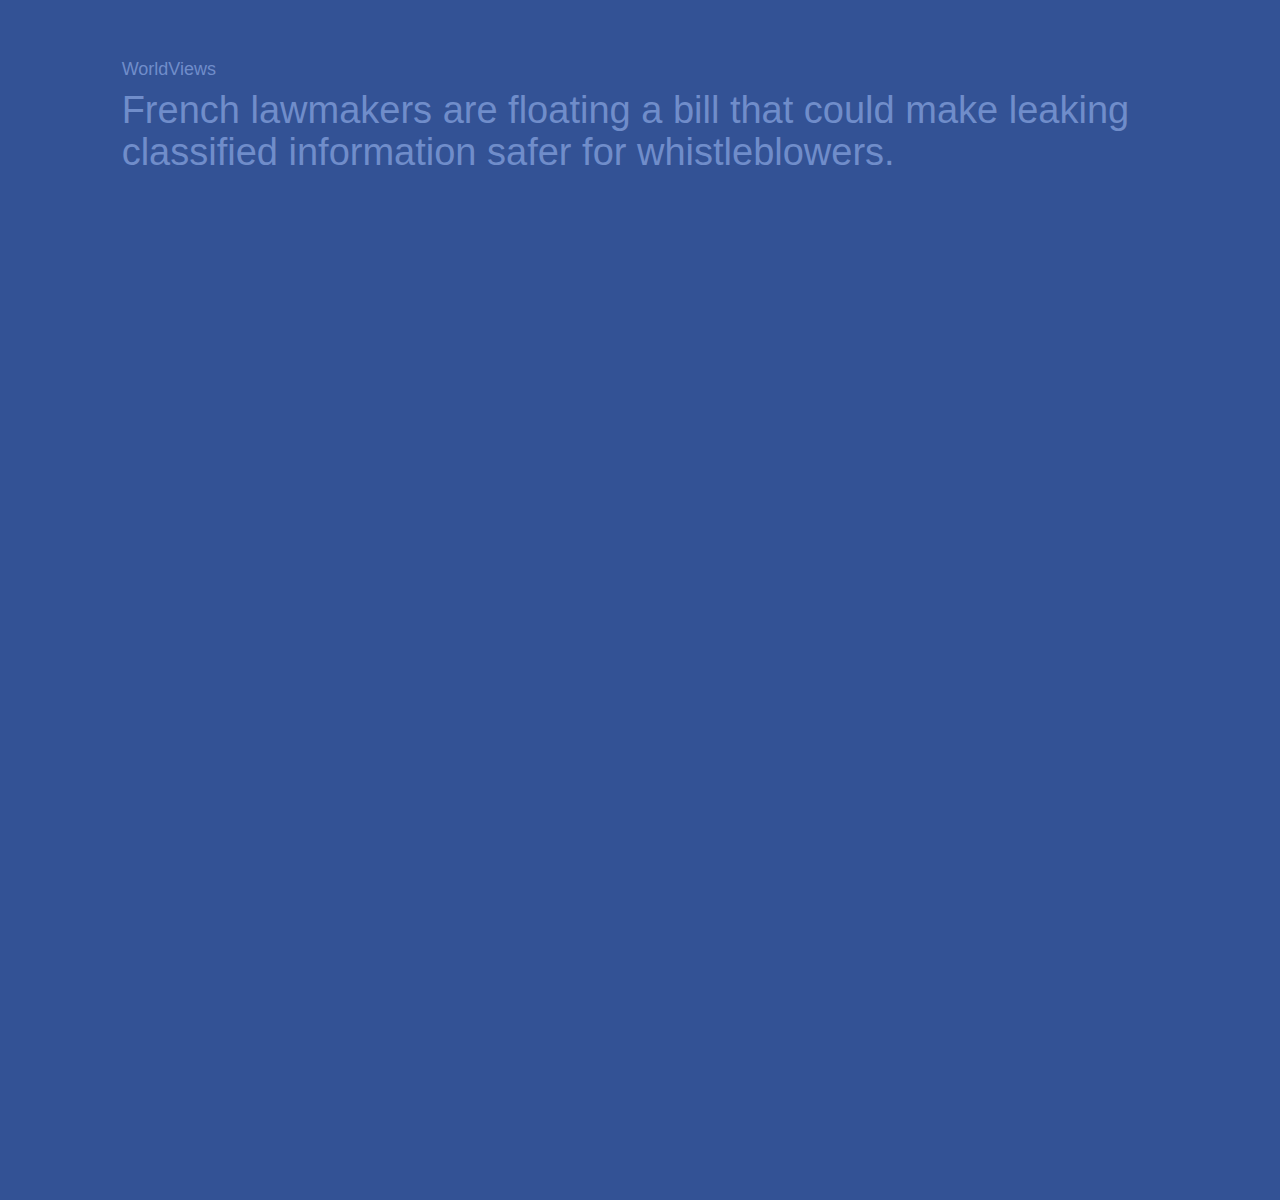
==== index.html @ 957e6be0 "check it" ====
<!DOCTYPE html>
<html>
<head>

	<meta charset="utf-8">
    <meta name="viewport" content="width=device-width, initial-scale=1">

	<title>Modern Ticker</title>

	<link rel="stylesheet" href="css/ticker.css">
	<link rel="stylesheet" href="css/bootstrap.min.css">
	<link rel="stylesheet" href="css/owl.carousel.css">
	<link rel="stylesheet" type="text/css" href="css/animate.css">
	<link href='http://fonts.googleapis.com/css?family=Khula:400,700,800,600,300' rel='stylesheet' type='text/css'>
	<link rel="stylesheet" href="http://maxcdn.bootstrapcdn.com/font-awesome/4.3.0/css/font-awesome.min.css">

</head>
<body>

		<div id="socialWeighIn">
			<h3>Social weigh in info to come</h3>
		</div>
		<div class="swipeIt">
			<div id="articleTeaser" class="backfield owl-carousel owl-theme dragtarget">
				<div class="item blue">
					<div class="teaserInfo col-xs-10 col-xs-push-1">
						<h4>WorldViews</h4>
						French lawmakers are floating a bill that could make leaking classified information safer for whistleblowers.
					</div>
				</div>
				<div class="item maroon">
					<div class="teaserInfo col-xs-10 col-xs-push-1">
						"Box had come out like a rocket ship, a darling of Silicon Valley. Then it hit some bumps... and learned the real world won't hesitate to knock you down."
						<h4>Wall Street Journal</h4>
					</div>
				</div>
				<div class="item turqoise">
					<div class="teaserInfo col-xs-10 col-xs-push-1">
						<h5>A WAY WITH WORDS</h5>
						<span>Learning German will earn you an extra $128,000 over your career. Thats three times more than Spanish.</span>
					</div>
				</div>
				<div class="item orange">
					<div class="teaserInfo col-xs-10 col-xs-push-1">
						<h5>BALTIMORE</h5>
						<span>A prisoner who rode with Freddy Gray to jail says he thinks Gray was trying to hurt himself before his death</span>
					</div>
				</div>
				<div class="item blue">
					<div class="teaserInfo col-xs-10 col-xs-push-1">
						<h5>WHY TESLA'S HOME BATTERY WILL BE HUGE</h5>
						<span>Tesla Motors' new home batteries will save solar energy for later use, which could let homes completely power themselves</span>
					</div>
				</div>
				<div class="item turqoise">
					<div class="teaserInfo col-xs-10 col-xs-push-1">
						<h5>BALTIMORE</h5>
						<span>15 Baltimore neighborhoods have lower life expectancies than North Korea</span>
					</div>
				</div>
				<div class="item darkBlue">
					<div class="teaserInfo col-xs-10 col-xs-push-1">
						"Moments before his death, convicted drug smuggler Rodrigo Gularte was quiet and cool."
						<h5>Before facing firing squad, mentally ill inmate asks: ‘Am I being executed?’</h5>
					</div>
				</div>
			</div>
		</div>

		<div id="article" class="col-sx-12 owl-carousel owl-theme">
				<div class="item">
					<div class="titleAnd">
						<h4>WorldViews</h4>
						<h3>Lorem ipsum dolor sit amet, consectetur adipiscing elit</h3>
						<img src="img/valls.jpg" style="width:100vw;" />
					</div>
					<div class="articleAnd">
						<h5><small>BY</small> Rick Noack <small>April 17</small></h5>
						<div class="littleGuys">
							<div class="social"></div>
						</div>
						<p>If American whistleblower Edward Snowden were French, he would have had a good chance of remaining a free man — despite having leaked thousands of classified intelligence documents.</p>
						<p>Whereas both Democratic and Republican U.S. lawmakers have repeatedly emphasized that Snowden and other similar whistleblowers should face punishment, French members of parliament took the opposite stance Thursday. The French National Assembly created an amendment that will legalize the leak of information by intelligence employees if they want to expose an abuse of power by their own authorities.</p>
						<p>"The Snowden case has demonstrated the need to create conditions so that agents can denounce abuses by the intelligence services," Jean-Jacques Urvoas, the amendment's author, was quoted as saying by French radio station France Inter.</p>
						<p>According to Urvoas, the amendment is supposed to provide "legal protection to an agent of the intelligence services who would denounce illegal intelligence gathering or abusive supervision."</p>
						<p>To prevent the uncontrolled leaking of sensitive information, the French amendment could create a new authority to examine leaked documents. Instead of having to persecute the whistleblower, officials would be empowered to investigate abuses of power of the French state -- but only if a governmental commission has agreed to declassify the sensitive documents. If intelligence officers follow this procedure, they may not "be punished or subjected to discrimination," according to the amendment. Whistleblowers who avoid the new authority and send their information directly to the media would still commit an illegal act.</p>
						<p>The French government, as well as the conservative UMP party, argued against the amendment. One conservative member of parliament called it "a risk to the stability of the intelligence services." Defense Minister Jean-Yves Le Drian said that respect for hierarchies was crucial to the functioning of intelligence services. By allowing future whistleblowers to legally avoid adhering to this hierarchy, France's national security could be seriously threatened, according to French newspaper Ouest France.</p>
						<p>France has recently taken efforts to step up its surveillance amid an increasing fear of terror attacks on French soil. The plots that targeted the satirical magazine Charlie Hebdo and a Jewish supermarket in January have alarmed the country's politicians. A recently passed intelligence bill has been criticized for allowing the French government to collect data from millions of ordinary citizens — an accusation that has also been leveled against the NSA in the United States.</p>
						<p>It's a sign that, despite terrorism concerns, a majority of French parliamentarians remain skeptical of U.S. spying habits exposed by Snowden. The ex-NSA contractor had revealed surveillance programs that some claim violate privacy rights.</p>
						<p>This post has been updated to specify that the amendment was created by France's National Assembly.</p>
					</div>
				</div>
				<div class="item">
					<div class="titleAnd">
						<h4>WorldViews</h4>
						<h3>Lorem ipsum dolor sit amet, consectetur adipiscing elit</h3>
						<img src="img/valls.jpg" style="width:100vw;" />
					</div>
					<div class="articleAnd">
						<h5><small>BY</small> Rick Noack <small>April 17</small></h5>
						<div class="littleGuys">
							<div class="social"></div>
						</div>
						<p>If American whistleblower Edward Snowden were French, he would have had a good chance of remaining a free man — despite having leaked thousands of classified intelligence documents.</p>
						<p>Whereas both Democratic and Republican U.S. lawmakers have repeatedly emphasized that Snowden and other similar whistleblowers should face punishment, French members of parliament took the opposite stance Thursday. The French National Assembly created an amendment that will legalize the leak of information by intelligence employees if they want to expose an abuse of power by their own authorities.</p>
						<p>"The Snowden case has demonstrated the need to create conditions so that agents can denounce abuses by the intelligence services," Jean-Jacques Urvoas, the amendment's author, was quoted as saying by French radio station France Inter.</p>
						<p>According to Urvoas, the amendment is supposed to provide "legal protection to an agent of the intelligence services who would denounce illegal intelligence gathering or abusive supervision."</p>
						<p>To prevent the uncontrolled leaking of sensitive information, the French amendment could create a new authority to examine leaked documents. Instead of having to persecute the whistleblower, officials would be empowered to investigate abuses of power of the French state -- but only if a governmental commission has agreed to declassify the sensitive documents. If intelligence officers follow this procedure, they may not "be punished or subjected to discrimination," according to the amendment. Whistleblowers who avoid the new authority and send their information directly to the media would still commit an illegal act.</p>
						<p>The French government, as well as the conservative UMP party, argued against the amendment. One conservative member of parliament called it "a risk to the stability of the intelligence services." Defense Minister Jean-Yves Le Drian said that respect for hierarchies was crucial to the functioning of intelligence services. By allowing future whistleblowers to legally avoid adhering to this hierarchy, France's national security could be seriously threatened, according to French newspaper Ouest France.</p>
						<p>France has recently taken efforts to step up its surveillance amid an increasing fear of terror attacks on French soil. The plots that targeted the satirical magazine Charlie Hebdo and a Jewish supermarket in January have alarmed the country's politicians. A recently passed intelligence bill has been criticized for allowing the French government to collect data from millions of ordinary citizens — an accusation that has also been leveled against the NSA in the United States.</p>
						<p>It's a sign that, despite terrorism concerns, a majority of French parliamentarians remain skeptical of U.S. spying habits exposed by Snowden. The ex-NSA contractor had revealed surveillance programs that some claim violate privacy rights.</p>
						<p>This post has been updated to specify that the amendment was created by France's National Assembly.</p>
					</div>
				</div>
				<div class="item">
					<div class="titleAnd">
						<h4>WorldViews</h4>
						<h3>Lorem ipsum dolor sit amet, consectetur adipiscing elit</h3>
						<img src="img/valls.jpg" style="width:100vw;" />
					</div>
					<div class="articleAnd">
						<h5><small>BY</small> Rick Noack <small>April 17</small></h5>
						<div class="littleGuys">
							<div class="social"></div>
						</div>
						<p>If American whistleblower Edward Snowden were French, he would have had a good chance of remaining a free man — despite having leaked thousands of classified intelligence documents.</p>
						<p>Whereas both Democratic and Republican U.S. lawmakers have repeatedly emphasized that Snowden and other similar whistleblowers should face punishment, French members of parliament took the opposite stance Thursday. The French National Assembly created an amendment that will legalize the leak of information by intelligence employees if they want to expose an abuse of power by their own authorities.</p>
						<p>"The Snowden case has demonstrated the need to create conditions so that agents can denounce abuses by the intelligence services," Jean-Jacques Urvoas, the amendment's author, was quoted as saying by French radio station France Inter.</p>
						<p>According to Urvoas, the amendment is supposed to provide "legal protection to an agent of the intelligence services who would denounce illegal intelligence gathering or abusive supervision."</p>
						<p>To prevent the uncontrolled leaking of sensitive information, the French amendment could create a new authority to examine leaked documents. Instead of having to persecute the whistleblower, officials would be empowered to investigate abuses of power of the French state -- but only if a governmental commission has agreed to declassify the sensitive documents. If intelligence officers follow this procedure, they may not "be punished or subjected to discrimination," according to the amendment. Whistleblowers who avoid the new authority and send their information directly to the media would still commit an illegal act.</p>
						<p>The French government, as well as the conservative UMP party, argued against the amendment. One conservative member of parliament called it "a risk to the stability of the intelligence services." Defense Minister Jean-Yves Le Drian said that respect for hierarchies was crucial to the functioning of intelligence services. By allowing future whistleblowers to legally avoid adhering to this hierarchy, France's national security could be seriously threatened, according to French newspaper Ouest France.</p>
						<p>France has recently taken efforts to step up its surveillance amid an increasing fear of terror attacks on French soil. The plots that targeted the satirical magazine Charlie Hebdo and a Jewish supermarket in January have alarmed the country's politicians. A recently passed intelligence bill has been criticized for allowing the French government to collect data from millions of ordinary citizens — an accusation that has also been leveled against the NSA in the United States.</p>
						<p>It's a sign that, despite terrorism concerns, a majority of French parliamentarians remain skeptical of U.S. spying habits exposed by Snowden. The ex-NSA contractor had revealed surveillance programs that some claim violate privacy rights.</p>
						<p>This post has been updated to specify that the amendment was created by France's National Assembly.</p>
					</div>
				</div>
				<div class="item">
					
				</div>
		</div>

	<script src="https://ajax.googleapis.com/ajax/libs/jquery/2.1.3/jquery.min.js"></script>
	<script src="js/jquery.touchSwipe.min.js"></script>
	<script src="js/bootstrap.min.js"></script>
	<script src="js/owl.carousel.js"></script>

	<script>
		$(document).ready(function() {

			var back = $('.backfield');
			var weighIn = $('#socialWeighIn');
			var sync1 = $("#articleTeaser");
		 	var sync2 = $("#article");

		  	sync1.owlCarousel({
		    	singleItem : true,
		    	navigation: false,
		    	pagination: false,
		    	autoHeight: true,
		    	navRewind: true,
		    	afterAction: syncPosition,
		   		responsiveRefreshRate: 200,
		   		startDragging: function(e) {
		   			e.find(".owl-item")
		   		}
		  	});

 
			sync2.owlCarousel({
	      		navigation : false,
	      		slideSpeed : 0,
	      		paginationSpeed : 400,
	      		singleItem : true,
	      		loop: true,
	      		afterInit : function(el){
			    	el.find(".owl-item").eq(0).addClass("synced owl-card-in");
			    }
		  	});

			$(function(){

				$(weighIn).addClass('hidden');
				$(sync2).addClass('hidden');


			    $(sync1).swipe({
			        swipeUp:function(event, direction, distance, duration, fingerCount, fingerData) {
					    $(sync2).toggleClass('readIt hidden');
					}
					// swipeDown:function(event, direction, distance, duration, fingerCount, fingerData) {
					//     $(weighIn).toggleClass('readIt hidden');
			  //   	}
				});
			    $(sync2).swipe({
			        swipeDown:function(event, direction, distance, duration, fingerCount, fingerData) {
					    $(sync2).toggleClass('readIt hidden');
			    	},
					allowPageScroll: "vertical"
			    });
						
			});

		 	function syncPosition(el){
    			var current = this.currentItem;
    			$("#articleTeaser")
	      			.find(".owl-item")
	      			.removeClass("synced owl-card-in inFront behind")
	      			.eq(current)
	      			.addClass("synced owl-card-in")
				if($("#articleTeaser").data("owlCarousel") !== undefined){
      				center(current)
    			}
  			}
 
  			$("#articleTeaser").on("click", ".owl-item", function(e){
    			e.preventDefault();
    			var number = $(this).data("owlItem");
    			sync1.trigger("owl.goTo",number);
  			});
 
			function center(number){
			    var sync2visible = sync2.data("owlCarousel").owl.visibleItems;
			    var num = number;
			    var found = false;
			    for(var i in sync2visible){
				    if(num === sync2visible[i]){
				        var found = true;
				    }
			    }
 
    			if(found===false) {
      				if(num>sync2visible[sync2visible.length-1]){
        				sync2.trigger("owl.goTo", num - sync2visible.length+1)
      				} else {
        				if(num - 1 === -1){
          					num = 0;
        				}
        				sync2.trigger("owl.goTo", num);
      				}
    			} else if(num === sync2visible[sync2visible.length-1]){
      				sync2.trigger("owl.goTo", sync2visible[1])
    			} else if(num === sync2visible[0]){
      				sync2.trigger("owl.goTo", num-1)
    			}
    
  			}
 
		});
	</script>
</body>
</html>
---- css/ticker.css ----
.owl-card-in {
  -webkit-animation: cardIn .3s linear both;
  -moz-animation: cardIn .3s linear both;
}

@-webkit-keyframes cardIn {
  0% { opacity: 1; -webkit-transform: scale3d(.95, .95, .95); transform: scale3d(.95, .95, .95); }
  50% { opacity: 1;     -webkit-transform: translate3d(0, 0, 0);
    transform: translate3d(0, 0, 0) !important;}
}

@keyframes cardIn {
  0% {
    opacity: 1;
    -webkit-transform: scale3d(.95, .95, .95);
    transform: scale3d(.95, .95, .95);
    -webkit-transform: translate3d(0, 0, 0) !important;
    transform: translate3d(0, 0, 0) !important;
  }
  50% {
    opacity: 1;
    -webkit-transform: translate3d(0, 0, 0);
    transform: translate3d(0, 0, 0) !important;
  }
}

.readIt {
  -webkit-animation: readIt .3s ease both;
  -moz-animation: readIt .3s ease both;
  animation-direction: alternate;
}
.cardGoBack {
  -webkit-animation: cardGoBack .3s ease;
  -moz-animation: cardGoBack .3s ease;
}

@-webkit-keyframes readIt {
  0% { -webkit-transform: translateY(0%); transform: translateY(0%) }
  100% { -webkit-transform: translateY(-100vh); transform: translateY(-100vh) }
}

@keyframes readIt {
  0% { -webkit-transform: translateY(0%); transform: translateY(0%) }
  100% { -webkit-transform: translateY(-100vh); transform: translateY(-100vh) }
}

@-webkit-keyframes cardGoBack {
  0% { -webkit-transform: translateY(0%); transform: translateY(0%) }
  100% { -webkit-transform: translateY(100vh); transform: translateY(100vh) }
}

@keyframes cardGoBack {
  0% { -webkit-transform: translateY(0%); transform: translateY(0%) }
  100% { -webkit-transform: translateY(100vh); transform: translateY(100vh) }
}

.hidden {
	display: none;
}
.backfield {
	width:100%;
}
#socialWeighIn {
	background-color: #f7f7f7;
}
#articleTeaser {
	width:100%;
	height:100vh;
	background-color: #03090E;
}
#articleTeaser .item {
	top:0;
	left:0;
	bottom:0;
	right:0;
	width:100%;
	height:100vh;
	min-height:1200px;
	padding-top: 50px;
}
.teaserInfo {
	font-size: 38px;
	font-weight: 500;
	line-height: 1.1;
	margin-bottom: 20px;
}
.mover {
	opacity: 0.4;
}
.blue {
	color: #708DCA;
	background-color: #335295;
}
.blue h5 {
	color: #4B69AA;
}
.darkBlue {
	color: #74B6FF;
	background-color: #284463;
}
.darkBlue h5 {
	color: #47719F;
}
.turqoise {
	color: #67CCA3;
	background-color: #28986B;
}
.turqoise h5 {
	font-weight: bold;
	color: #41AD81;
}
.orange {
	color: #FFD480;
	background-color: #E0A83B;
}
.orange h5 {
	color: #FFC960;
}
.maroon {
	color: #FFA680;
	background-color: #E06C3B;
}
.maroon h5 {
	color: #FF8F60;
}
#article {
	height: 100vh;
	font-family: Helvetica;
	background-color: #f7f7f7;
	color: #2a2a2a;
}
#article img {
	width:100%;
}
#article .item {
	width: 100% !important;
	color: #2a2a2a;
	background-color: #f7f7f7;			
}
.titleAnd h4 {
	color: #5B94D4;
}
/*.littleGuys .social {
	display: inline-block;
	min-height: 40px;
	min-width: 60px;
	margin-right: 3px;
	color: gray;
}*/
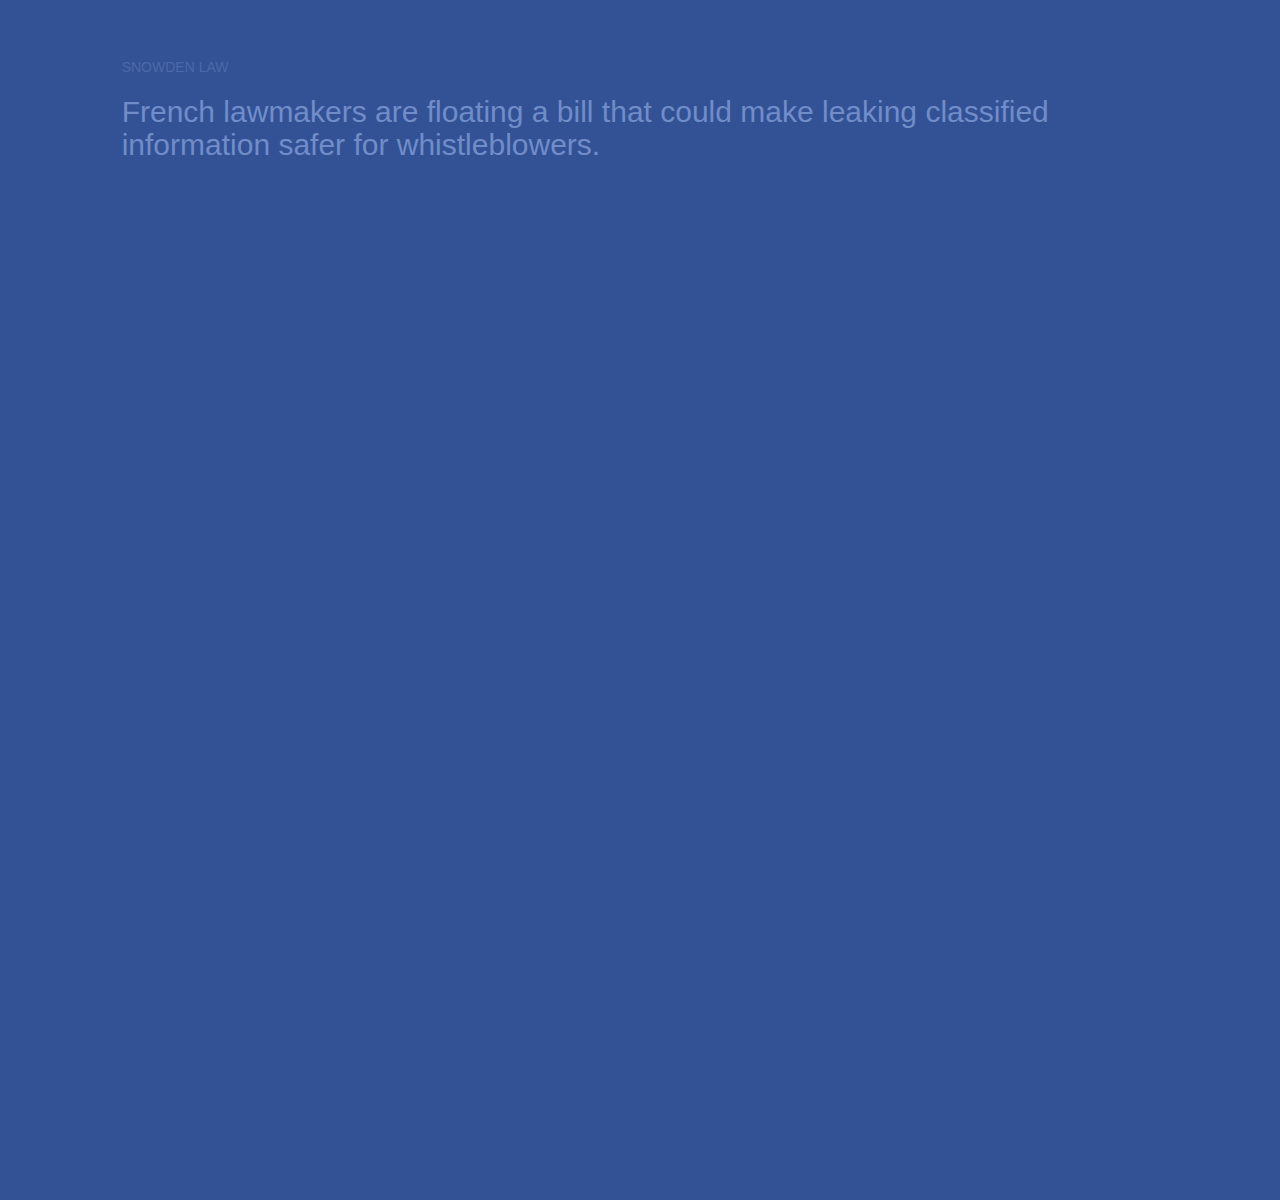
==== commit 69feee36: "fixing heads" ====
--- a/index.html
+++ b/index.html
@@ -24,38 +24,38 @@
 			<div id="articleTeaser" class="backfield owl-carousel owl-theme dragtarget">
 				<div class="item blue">
 					<div class="teaserInfo col-xs-10 col-xs-push-1">
-						<h4>WorldViews</h4>
-						French lawmakers are floating a bill that could make leaking classified information safer for whistleblowers.
+						<h5>SNOWDEN LAW</h5>
+						<h2>French lawmakers are floating a bill that could make leaking classified information safer for whistleblowers.</h2>
 					</div>
 				</div>
 				<div class="item maroon">
 					<div class="teaserInfo col-xs-10 col-xs-push-1">
-						"Box had come out like a rocket ship, a darling of Silicon Valley. Then it hit some bumps... and learned the real world won't hesitate to knock you down."
+						<h2>"Box had come out like a rocket ship, a darling of Silicon Valley. Then it hit some bumps... and learned the real world won't hesitate to knock you down."</h2>
 						<h4>Wall Street Journal</h4>
 					</div>
 				</div>
 				<div class="item turqoise">
 					<div class="teaserInfo col-xs-10 col-xs-push-1">
 						<h5>A WAY WITH WORDS</h5>
-						<span>Learning German will earn you an extra $128,000 over your career. Thats three times more than Spanish.</span>
+						<h2>Learning German will earn you an extra $128,000 over your career. Thats three times more than Spanish.</h2>
 					</div>
 				</div>
 				<div class="item orange">
 					<div class="teaserInfo col-xs-10 col-xs-push-1">
 						<h5>BALTIMORE</h5>
-						<span>A prisoner who rode with Freddy Gray to jail says he thinks Gray was trying to hurt himself before his death</span>
+						<h2>A prisoner who rode with Freddy Gray to jail says he thinks Gray was trying to hurt himself before his death</h2>
 					</div>
 				</div>
 				<div class="item blue">
 					<div class="teaserInfo col-xs-10 col-xs-push-1">
 						<h5>WHY TESLA'S HOME BATTERY WILL BE HUGE</h5>
-						<span>Tesla Motors' new home batteries will save solar energy for later use, which could let homes completely power themselves</span>
+						<h2>Tesla Motors' new home batteries will save solar energy for later use, which could let homes completely power themselves</h2>
 					</div>
 				</div>
 				<div class="item turqoise">
 					<div class="teaserInfo col-xs-10 col-xs-push-1">
 						<h5>BALTIMORE</h5>
-						<span>15 Baltimore neighborhoods have lower life expectancies than North Korea</span>
+						<h2>15 Baltimore neighborhoods have lower life expectancies than North Korea</h2>
 					</div>
 				</div>
 				<div class="item darkBlue">
@@ -67,8 +67,32 @@
 			</div>
 		</div>
 
-		<div id="article" class="col-sx-12 owl-carousel owl-theme">
-				<div class="item">
+		<div id="article" class="owl-carousel owl-theme">
+				<div class="item container">
+					<div class="col-xs-12">
+						<div class="titleAnd">
+							<h4>WorldViews</h4>
+							<h3>Lorem ipsum dolor sit amet, consectetur adipiscing elit</h3>
+							<img src="img/valls.jpg" style="width:100vw;" />
+						</div>
+						<div class="articleAnd">
+							<h5><small>BY</small> Rick Noack <small>April 17</small></h5>
+							<div class="littleGuys">
+								<div class="social"></div>
+							</div>
+							<p>If American whistleblower Edward Snowden were French, he would have had a good chance of remaining a free man — despite having leaked thousands of classified intelligence documents.</p>
+							<p>Whereas both Democratic and Republican U.S. lawmakers have repeatedly emphasized that Snowden and other similar whistleblowers should face punishment, French members of parliament took the opposite stance Thursday. The French National Assembly created an amendment that will legalize the leak of information by intelligence employees if they want to expose an abuse of power by their own authorities.</p>
+							<p>"The Snowden case has demonstrated the need to create conditions so that agents can denounce abuses by the intelligence services," Jean-Jacques Urvoas, the amendment's author, was quoted as saying by French radio station France Inter.</p>
+							<p>According to Urvoas, the amendment is supposed to provide "legal protection to an agent of the intelligence services who would denounce illegal intelligence gathering or abusive supervision."</p>
+							<p>To prevent the uncontrolled leaking of sensitive information, the French amendment could create a new authority to examine leaked documents. Instead of having to persecute the whistleblower, officials would be empowered to investigate abuses of power of the French state -- but only if a governmental commission has agreed to declassify the sensitive documents. If intelligence officers follow this procedure, they may not "be punished or subjected to discrimination," according to the amendment. Whistleblowers who avoid the new authority and send their information directly to the media would still commit an illegal act.</p>
+							<p>The French government, as well as the conservative UMP party, argued against the amendment. One conservative member of parliament called it "a risk to the stability of the intelligence services." Defense Minister Jean-Yves Le Drian said that respect for hierarchies was crucial to the functioning of intelligence services. By allowing future whistleblowers to legally avoid adhering to this hierarchy, France's national security could be seriously threatened, according to French newspaper Ouest France.</p>
+							<p>France has recently taken efforts to step up its surveillance amid an increasing fear of terror attacks on French soil. The plots that targeted the satirical magazine Charlie Hebdo and a Jewish supermarket in January have alarmed the country's politicians. A recently passed intelligence bill has been criticized for allowing the French government to collect data from millions of ordinary citizens — an accusation that has also been leveled against the NSA in the United States.</p>
+							<p>It's a sign that, despite terrorism concerns, a majority of French parliamentarians remain skeptical of U.S. spying habits exposed by Snowden. The ex-NSA contractor had revealed surveillance programs that some claim violate privacy rights.</p>
+							<p>This post has been updated to specify that the amendment was created by France's National Assembly.</p>
+						</div>
+					</div>
+				</div>
+				<div class="item container">
 					<div class="titleAnd">
 						<h4>WorldViews</h4>
 						<h3>Lorem ipsum dolor sit amet, consectetur adipiscing elit</h3>
@@ -90,29 +114,7 @@
 						<p>This post has been updated to specify that the amendment was created by France's National Assembly.</p>
 					</div>
 				</div>
-				<div class="item">
-					<div class="titleAnd">
-						<h4>WorldViews</h4>
-						<h3>Lorem ipsum dolor sit amet, consectetur adipiscing elit</h3>
-						<img src="img/valls.jpg" style="width:100vw;" />
-					</div>
-					<div class="articleAnd">
-						<h5><small>BY</small> Rick Noack <small>April 17</small></h5>
-						<div class="littleGuys">
-							<div class="social"></div>
-						</div>
-						<p>If American whistleblower Edward Snowden were French, he would have had a good chance of remaining a free man — despite having leaked thousands of classified intelligence documents.</p>
-						<p>Whereas both Democratic and Republican U.S. lawmakers have repeatedly emphasized that Snowden and other similar whistleblowers should face punishment, French members of parliament took the opposite stance Thursday. The French National Assembly created an amendment that will legalize the leak of information by intelligence employees if they want to expose an abuse of power by their own authorities.</p>
-						<p>"The Snowden case has demonstrated the need to create conditions so that agents can denounce abuses by the intelligence services," Jean-Jacques Urvoas, the amendment's author, was quoted as saying by French radio station France Inter.</p>
-						<p>According to Urvoas, the amendment is supposed to provide "legal protection to an agent of the intelligence services who would denounce illegal intelligence gathering or abusive supervision."</p>
-						<p>To prevent the uncontrolled leaking of sensitive information, the French amendment could create a new authority to examine leaked documents. Instead of having to persecute the whistleblower, officials would be empowered to investigate abuses of power of the French state -- but only if a governmental commission has agreed to declassify the sensitive documents. If intelligence officers follow this procedure, they may not "be punished or subjected to discrimination," according to the amendment. Whistleblowers who avoid the new authority and send their information directly to the media would still commit an illegal act.</p>
-						<p>The French government, as well as the conservative UMP party, argued against the amendment. One conservative member of parliament called it "a risk to the stability of the intelligence services." Defense Minister Jean-Yves Le Drian said that respect for hierarchies was crucial to the functioning of intelligence services. By allowing future whistleblowers to legally avoid adhering to this hierarchy, France's national security could be seriously threatened, according to French newspaper Ouest France.</p>
-						<p>France has recently taken efforts to step up its surveillance amid an increasing fear of terror attacks on French soil. The plots that targeted the satirical magazine Charlie Hebdo and a Jewish supermarket in January have alarmed the country's politicians. A recently passed intelligence bill has been criticized for allowing the French government to collect data from millions of ordinary citizens — an accusation that has also been leveled against the NSA in the United States.</p>
-						<p>It's a sign that, despite terrorism concerns, a majority of French parliamentarians remain skeptical of U.S. spying habits exposed by Snowden. The ex-NSA contractor had revealed surveillance programs that some claim violate privacy rights.</p>
-						<p>This post has been updated to specify that the amendment was created by France's National Assembly.</p>
-					</div>
-				</div>
-				<div class="item">
+				<div class="item container">
 					<div class="titleAnd">
 						<h4>WorldViews</h4>
 						<h3>Lorem ipsum dolor sit amet, consectetur adipiscing elit</h3>
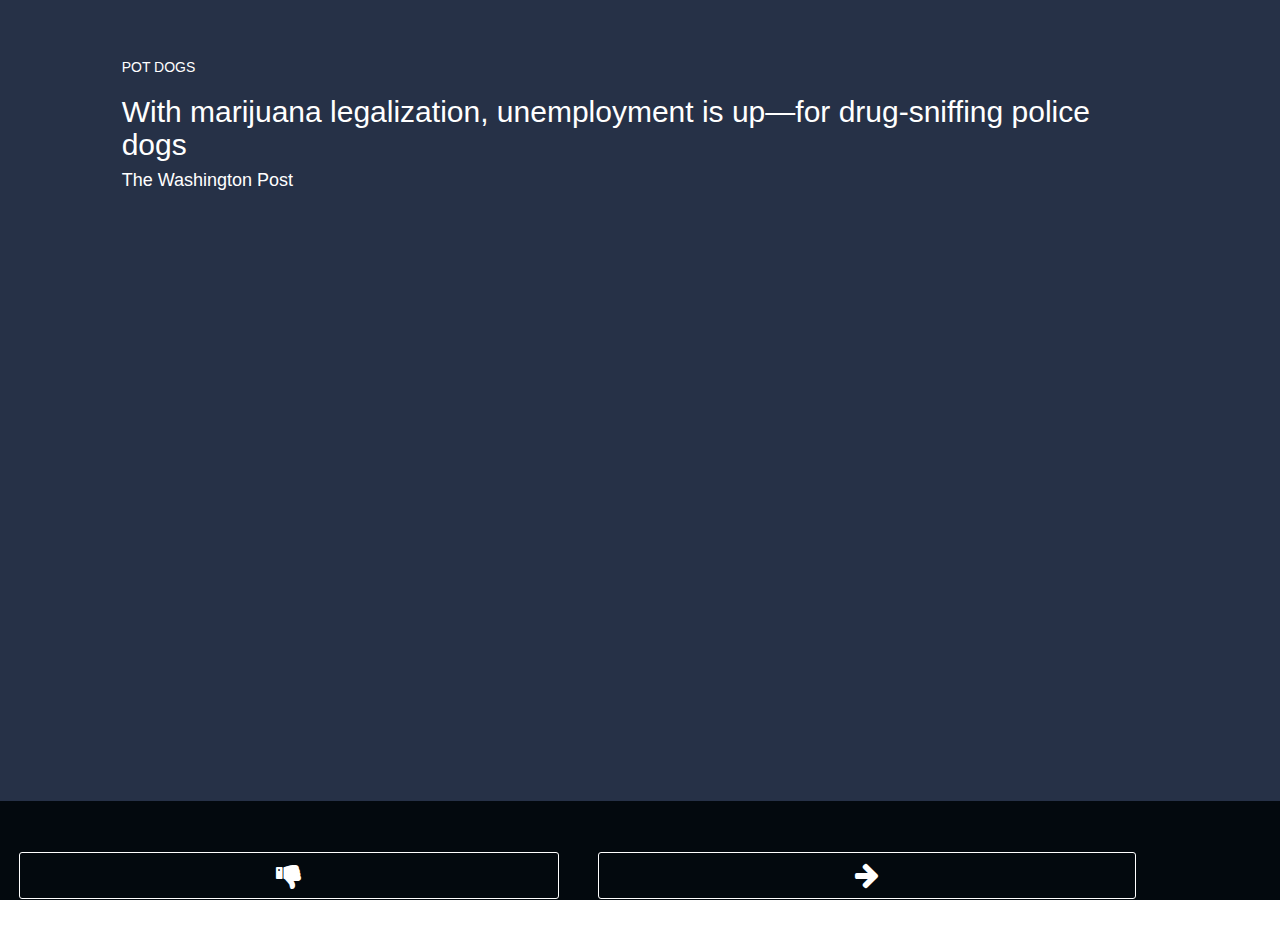
==== commit 62cac6f8: "try" ====
--- a/index.html
+++ b/index.html
@@ -14,132 +14,225 @@
 	<link href='http://fonts.googleapis.com/css?family=Khula:400,700,800,600,300' rel='stylesheet' type='text/css'>
 	<link rel="stylesheet" href="http://maxcdn.bootstrapcdn.com/font-awesome/4.3.0/css/font-awesome.min.css">
 
+
+
 </head>
 <body>
-
-		<div id="socialWeighIn">
-			<h3>Social weigh in info to come</h3>
+	<!-- Social Weigh-in Panel -->
+	<div id="socialWeighIn">
+		<h3>Social weigh in info to come</h3>
+	</div>
+
+	<!-- Cards Panel-->
+	<div class="swipeIt">
+		<div id="articleTeaser" class="owl-carousel owl-theme">
+			<div class="item cOne">
+				<div class="teaserInfo col-xs-10 col-xs-push-1">
+					<h5>POT DOGS</h5>
+					<h2>With marijuana legalization, unemployment is up—for drug-sniffing police dogs</h2>
+					<h4>The Washington Post</h4>
+<!-- 					<div class="navigate customNavigation">
+						<a class="prev"><i class="fa fa-thumbs-down"></i></a>
+			      		<a class="next"><i class="fa fa-arrow-right"></i></a>
+			      	</div> -->
+				</div>
+			</div>
+			<div class="item cTwo">
+				<div class="teaserInfo col-xs-10 col-xs-push-1">
+					<h5>ISIS TARGET?</h5>
+					<h2>Two gunmen open fire on anti-Islamic event in Texas</h2>
+					<h4>The New York Times</h4>
+<!-- 					<div class="navigate customNavigation">
+						<a class="prev"><i class="fa fa-thumbs-down"></i></a>
+			      		<a class="next"><i class="fa fa-arrow-right"></i></a>
+			      	</div> -->
+				</div>
+			</div>
+			<div class="item cThree">
+				<div class="teaserInfo col-xs-10 col-xs-push-1">
+					<h5>HERE WE GO AGAIN</h5>
+					<h2>Carly Fiorina, failed Californian senate candidate, announces 2016 presidential bid</h2>
+					<h4>The New York Times</h4>
+<!-- 					<div class="navigate customNavigation">
+						<a class="btn prev"><i class="fa fa-thumbs-down prev"></i></a>
+			      		<a class="btn next"><i class="fa fa-arrow-right next"></i></a>
+			      	</div> -->
+				</div>
+			</div>
+			<div class="item cFour">
+				<div class="teaserInfo col-xs-10 col-xs-push-1">
+					<h5>ROYAL BABY</h5>
+					<h2>Britain's new princess: Charlotte Elizabeth Diana</h2>
+					<h4>The Washington Post</h4>
+<!-- 					<div class="navigate customNavigation">
+						<a class="btn prev"><i class="fa fa-thumbs-down prev"></i></a>
+			      		<a class="btn next"><i class="fa fa-arrow-right next"></i></a>
+			      	</div> -->
+				</div>
+			</div>
+			<div class="item cFive">
+				<div class="teaserInfo col-xs-10 col-xs-push-1">
+					<h5>LEGALIZING DRUGS</h5>
+					<h2>Norwegian researcher wants to bring back LSD as a human right</h2>
+					<h4>The New York Times</h4>
+<!-- 					<div class="navigate customNavigation">
+						<a class="btn prev"><i class="fa fa-thumbs-down prev"></i></a>
+			      		<a class="btn next"><i class="fa fa-arrow-right next"></i></a>
+			      	</div> -->
+				</div>
+			</div>
+			<div class="item cSix">
+				<div class="teaserInfo col-xs-10 col-xs-push-1">
+					<h5>JET-SETTING</h5>
+					<h2>Airports now offering yoga rooms to help travelers relax. Namaste.</h2>
+					<h4>The New York Times</h4>
+<!-- 					<div class="navigate customNavigation">
+						<a class="btn prev"><i class="fa fa-thumbs-down prev"></i></a>
+			      		<a class="btn next"><i class="fa fa-arrow-right next"></i></a>
+			      	</div> -->
+				</div>
+			</div>
+			<div class="item cSeven">
+				<div class="teaserInfo col-xs-10 col-xs-push-1">
+					<h5>TECH NEWS</h5>
+					<h2>Facebook opens Internet.org to developers amid net neutrality concerns</h2>
+					<h4>Tech Crunch</h4>
+<!-- 					<div class="navigate customNavigation">
+						<a class="btn prev"><i class="fa fa-thumbs-down prev"></i></a>
+			      		<a class="btn next"><i class="fa fa-arrow-right next"></i></a>
+			      	</div> -->
+				</div>
+			</div>
+			<div class="item cEight">
+				<div class="teaserInfo col-xs-10 col-xs-push-1">
+					<h5>BOX OFFICE</h5>
+					<h2>Elizabeth Banks takes director's chair in "Pitch Perfect" 2 - out May 15</h2>
+					<h4>Reuters</h4>
+<!-- 					<div class="navigate customNavigation">
+						<a class="btn prev"><i class="fa fa-thumbs-down prev"></i></a>
+			      		<a class="btn next"><i class="fa fa-arrow-right next"></i></a>
+			      	</div> -->
+				</div>
+			</div>
+			<div class="item cNine">
+				<div class="teaserInfo col-xs-10 col-xs-push-1">
+					<h5>HELL NO</h5>
+					<h2>Satanists sue clinic in Missouri, claim abortion waiting periods violate religious beliefs</h2>
+					<h4>Slate</h4>
+<!-- 					<div class="navigate customNavigation">
+						<a class="btn prev"><i class="fa fa-thumbs-down prev"></i></a>
+			      		<a class="btn next"><i class="fa fa-arrow-right next"></i></a>
+			      	</div> -->
+				</div>
+			</div>
+			<div class="item cTen">
+				<div class="teaserInfo col-xs-10 col-xs-push-1">
+					<h5>HUMAN SMUGGLING</h5>
+					<h2>1,750 people have died in Mediterranean crossings this year</h2>
+					<h4>Slate</h4>
+<!-- 					<div class="navigate customNavigation">
+						<a class="btn prev"><i class="fa fa-thumbs-down prev"></i></a>
+			      		<a class="btn next"><i class="fa fa-arrow-right next"></i></a>
+			      	</div> -->
+				</div>
+			</div>
+			<div class="item cEleven">
+				<div class="teaserInfo col-xs-10 col-xs-push-1">
+					<h5>HEIGH HO</h5>
+					<h2>Americans who work in the mining industry are the most likely to be heavy drinkers</h2>
+					<h4>FiveThirtyEight</h4>
+<!-- 					<div class="navigate customNavigation">
+						<a class="btn prev"><i class="fa fa-thumbs-down prev"></i></a>
+			      		<a class="btn next"><i class="fa fa-arrow-right next"></i></a>
+			      	</div> -->
+				</div>
+			</div>
+			<div class="item cTwelve">
+				<div class="teaserInfo col-xs-10 col-xs-push-1">
+					<h5>THE 1%</h5>
+					<h2>The penthouse at 432 Park Avenue costs $95 million. </h2>
+					<h4>The Washington Post</h4>
+<!-- 					<div class="navigate customNavigation">
+						<a class="btn prev"><i class="fa fa-thumbs-down prev"></i></a>
+			      		<a class="btn next"><i class="fa fa-arrow-right next"></i></a>
+			      	</div> -->
+				</div>
+			</div>
 		</div>
-		<div class="swipeIt">
-			<div id="articleTeaser" class="backfield owl-carousel owl-theme dragtarget">
-				<div class="item blue">
-					<div class="teaserInfo col-xs-10 col-xs-push-1">
-						<h5>SNOWDEN LAW</h5>
-						<h2>French lawmakers are floating a bill that could make leaking classified information safer for whistleblowers.</h2>
+	</div>
+
+	<!-- Articles Panel-->
+	<div id="article" class="owl-carousel owl-theme">
+			<div class="item container">
+				<div class="titleAnd">
+					<h4>WorldViews</h4>
+					<h3>Lorem ipsum dolor sit amet, consectetur adipiscing elit</h3>
+					<img src="img/valls.jpg" />
+				</div>
+				<div class="articleAnd">
+					<h5><small>BY</small> Rick Noack <small>April 17</small></h5>
+					<div class="littleGuys">
+						<div class="social"></div>
 					</div>
-				</div>
-				<div class="item maroon">
-					<div class="teaserInfo col-xs-10 col-xs-push-1">
-						<h2>"Box had come out like a rocket ship, a darling of Silicon Valley. Then it hit some bumps... and learned the real world won't hesitate to knock you down."</h2>
-						<h4>Wall Street Journal</h4>
+					<p>If American whistleblower Edward Snowden were French, he would have had a good chance of remaining a free man — despite having leaked thousands of classified intelligence documents.</p>
+					<p>Whereas both Democratic and Republican U.S. lawmakers have repeatedly emphasized that Snowden and other similar whistleblowers should face punishment, French members of parliament took the opposite stance Thursday. The French National Assembly created an amendment that will legalize the leak of information by intelligence employees if they want to expose an abuse of power by their own authorities.</p>
+					<p>"The Snowden case has demonstrated the need to create conditions so that agents can denounce abuses by the intelligence services," Jean-Jacques Urvoas, the amendment's author, was quoted as saying by French radio station France Inter.</p>
+					<p>According to Urvoas, the amendment is supposed to provide "legal protection to an agent of the intelligence services who would denounce illegal intelligence gathering or abusive supervision."</p>
+					<p>To prevent the uncontrolled leaking of sensitive information, the French amendment could create a new authority to examine leaked documents. Instead of having to persecute the whistleblower, officials would be empowered to investigate abuses of power of the French state -- but only if a governmental commission has agreed to declassify the sensitive documents. If intelligence officers follow this procedure, they may not "be punished or subjected to discrimination," according to the amendment. Whistleblowers who avoid the new authority and send their information directly to the media would still commit an illegal act.</p>
+					<p>The French government, as well as the conservative UMP party, argued against the amendment. One conservative member of parliament called it "a risk to the stability of the intelligence services." Defense Minister Jean-Yves Le Drian said that respect for hierarchies was crucial to the functioning of intelligence services. By allowing future whistleblowers to legally avoid adhering to this hierarchy, France's national security could be seriously threatened, according to French newspaper Ouest France.</p>
+					<p>France has recently taken efforts to step up its surveillance amid an increasing fear of terror attacks on French soil. The plots that targeted the satirical magazine Charlie Hebdo and a Jewish supermarket in January have alarmed the country's politicians. A recently passed intelligence bill has been criticized for allowing the French government to collect data from millions of ordinary citizens — an accusation that has also been leveled against the NSA in the United States.</p>
+					<p>It's a sign that, despite terrorism concerns, a majority of French parliamentarians remain skeptical of U.S. spying habits exposed by Snowden. The ex-NSA contractor had revealed surveillance programs that some claim violate privacy rights.</p>
+					<p>This post has been updated to specify that the amendment was created by France's National Assembly.</p>
+				</div>
+			</div>
+			<div class="item container">
+				<div class="titleAnd">
+					<h4>WorldViews</h4>
+					<h3>Lorem ipsum dolor sit amet, consectetur adipiscing elit</h3>
+					<img src="img/valls.jpg" />
+				</div>
+				<div class="articleAnd">
+					<h5><small>BY</small> Rick Noack <small>April 17</small></h5>
+					<div class="littleGuys">
+						<div class="social"></div>
 					</div>
-				</div>
-				<div class="item turqoise">
-					<div class="teaserInfo col-xs-10 col-xs-push-1">
-						<h5>A WAY WITH WORDS</h5>
-						<h2>Learning German will earn you an extra $128,000 over your career. Thats three times more than Spanish.</h2>
+					<p>If American whistleblower Edward Snowden were French, he would have had a good chance of remaining a free man — despite having leaked thousands of classified intelligence documents.</p>
+					<p>Whereas both Democratic and Republican U.S. lawmakers have repeatedly emphasized that Snowden and other similar whistleblowers should face punishment, French members of parliament took the opposite stance Thursday. The French National Assembly created an amendment that will legalize the leak of information by intelligence employees if they want to expose an abuse of power by their own authorities.</p>
+					<p>"The Snowden case has demonstrated the need to create conditions so that agents can denounce abuses by the intelligence services," Jean-Jacques Urvoas, the amendment's author, was quoted as saying by French radio station France Inter.</p>
+					<p>According to Urvoas, the amendment is supposed to provide "legal protection to an agent of the intelligence services who would denounce illegal intelligence gathering or abusive supervision."</p>
+					<p>To prevent the uncontrolled leaking of sensitive information, the French amendment could create a new authority to examine leaked documents. Instead of having to persecute the whistleblower, officials would be empowered to investigate abuses of power of the French state -- but only if a governmental commission has agreed to declassify the sensitive documents. If intelligence officers follow this procedure, they may not "be punished or subjected to discrimination," according to the amendment. Whistleblowers who avoid the new authority and send their information directly to the media would still commit an illegal act.</p>
+					<p>The French government, as well as the conservative UMP party, argued against the amendment. One conservative member of parliament called it "a risk to the stability of the intelligence services." Defense Minister Jean-Yves Le Drian said that respect for hierarchies was crucial to the functioning of intelligence services. By allowing future whistleblowers to legally avoid adhering to this hierarchy, France's national security could be seriously threatened, according to French newspaper Ouest France.</p>
+					<p>France has recently taken efforts to step up its surveillance amid an increasing fear of terror attacks on French soil. The plots that targeted the satirical magazine Charlie Hebdo and a Jewish supermarket in January have alarmed the country's politicians. A recently passed intelligence bill has been criticized for allowing the French government to collect data from millions of ordinary citizens — an accusation that has also been leveled against the NSA in the United States.</p>
+					<p>It's a sign that, despite terrorism concerns, a majority of French parliamentarians remain skeptical of U.S. spying habits exposed by Snowden. The ex-NSA contractor had revealed surveillance programs that some claim violate privacy rights.</p>
+					<p>This post has been updated to specify that the amendment was created by France's National Assembly.</p>
+				</div>
+			</div>
+			<div class="item container">
+				<div class="titleAnd">
+					<h4>WorldViews</h4>
+					<h3>Lorem ipsum dolor sit amet, consectetur adipiscing elit</h3>
+					<img src="img/valls.jpg" />
+				</div>
+				<div class="articleAnd">
+					<h5><small>BY</small> Rick Noack <small>April 17</small></h5>
+					<div class="littleGuys">
+						<div class="social"></div>
 					</div>
-				</div>
-				<div class="item orange">
-					<div class="teaserInfo col-xs-10 col-xs-push-1">
-						<h5>BALTIMORE</h5>
-						<h2>A prisoner who rode with Freddy Gray to jail says he thinks Gray was trying to hurt himself before his death</h2>
-					</div>
-				</div>
-				<div class="item blue">
-					<div class="teaserInfo col-xs-10 col-xs-push-1">
-						<h5>WHY TESLA'S HOME BATTERY WILL BE HUGE</h5>
-						<h2>Tesla Motors' new home batteries will save solar energy for later use, which could let homes completely power themselves</h2>
-					</div>
-				</div>
-				<div class="item turqoise">
-					<div class="teaserInfo col-xs-10 col-xs-push-1">
-						<h5>BALTIMORE</h5>
-						<h2>15 Baltimore neighborhoods have lower life expectancies than North Korea</h2>
-					</div>
-				</div>
-				<div class="item darkBlue">
-					<div class="teaserInfo col-xs-10 col-xs-push-1">
-						"Moments before his death, convicted drug smuggler Rodrigo Gularte was quiet and cool."
-						<h5>Before facing firing squad, mentally ill inmate asks: ‘Am I being executed?’</h5>
-					</div>
-				</div>
-			</div>
-		</div>
-
-		<div id="article" class="owl-carousel owl-theme">
-				<div class="item container">
-					<div class="col-xs-12">
-						<div class="titleAnd">
-							<h4>WorldViews</h4>
-							<h3>Lorem ipsum dolor sit amet, consectetur adipiscing elit</h3>
-							<img src="img/valls.jpg" style="width:100vw;" />
-						</div>
-						<div class="articleAnd">
-							<h5><small>BY</small> Rick Noack <small>April 17</small></h5>
-							<div class="littleGuys">
-								<div class="social"></div>
-							</div>
-							<p>If American whistleblower Edward Snowden were French, he would have had a good chance of remaining a free man — despite having leaked thousands of classified intelligence documents.</p>
-							<p>Whereas both Democratic and Republican U.S. lawmakers have repeatedly emphasized that Snowden and other similar whistleblowers should face punishment, French members of parliament took the opposite stance Thursday. The French National Assembly created an amendment that will legalize the leak of information by intelligence employees if they want to expose an abuse of power by their own authorities.</p>
-							<p>"The Snowden case has demonstrated the need to create conditions so that agents can denounce abuses by the intelligence services," Jean-Jacques Urvoas, the amendment's author, was quoted as saying by French radio station France Inter.</p>
-							<p>According to Urvoas, the amendment is supposed to provide "legal protection to an agent of the intelligence services who would denounce illegal intelligence gathering or abusive supervision."</p>
-							<p>To prevent the uncontrolled leaking of sensitive information, the French amendment could create a new authority to examine leaked documents. Instead of having to persecute the whistleblower, officials would be empowered to investigate abuses of power of the French state -- but only if a governmental commission has agreed to declassify the sensitive documents. If intelligence officers follow this procedure, they may not "be punished or subjected to discrimination," according to the amendment. Whistleblowers who avoid the new authority and send their information directly to the media would still commit an illegal act.</p>
-							<p>The French government, as well as the conservative UMP party, argued against the amendment. One conservative member of parliament called it "a risk to the stability of the intelligence services." Defense Minister Jean-Yves Le Drian said that respect for hierarchies was crucial to the functioning of intelligence services. By allowing future whistleblowers to legally avoid adhering to this hierarchy, France's national security could be seriously threatened, according to French newspaper Ouest France.</p>
-							<p>France has recently taken efforts to step up its surveillance amid an increasing fear of terror attacks on French soil. The plots that targeted the satirical magazine Charlie Hebdo and a Jewish supermarket in January have alarmed the country's politicians. A recently passed intelligence bill has been criticized for allowing the French government to collect data from millions of ordinary citizens — an accusation that has also been leveled against the NSA in the United States.</p>
-							<p>It's a sign that, despite terrorism concerns, a majority of French parliamentarians remain skeptical of U.S. spying habits exposed by Snowden. The ex-NSA contractor had revealed surveillance programs that some claim violate privacy rights.</p>
-							<p>This post has been updated to specify that the amendment was created by France's National Assembly.</p>
-						</div>
-					</div>
-				</div>
-				<div class="item container">
-					<div class="titleAnd">
-						<h4>WorldViews</h4>
-						<h3>Lorem ipsum dolor sit amet, consectetur adipiscing elit</h3>
-						<img src="img/valls.jpg" style="width:100vw;" />
-					</div>
-					<div class="articleAnd">
-						<h5><small>BY</small> Rick Noack <small>April 17</small></h5>
-						<div class="littleGuys">
-							<div class="social"></div>
-						</div>
-						<p>If American whistleblower Edward Snowden were French, he would have had a good chance of remaining a free man — despite having leaked thousands of classified intelligence documents.</p>
-						<p>Whereas both Democratic and Republican U.S. lawmakers have repeatedly emphasized that Snowden and other similar whistleblowers should face punishment, French members of parliament took the opposite stance Thursday. The French National Assembly created an amendment that will legalize the leak of information by intelligence employees if they want to expose an abuse of power by their own authorities.</p>
-						<p>"The Snowden case has demonstrated the need to create conditions so that agents can denounce abuses by the intelligence services," Jean-Jacques Urvoas, the amendment's author, was quoted as saying by French radio station France Inter.</p>
-						<p>According to Urvoas, the amendment is supposed to provide "legal protection to an agent of the intelligence services who would denounce illegal intelligence gathering or abusive supervision."</p>
-						<p>To prevent the uncontrolled leaking of sensitive information, the French amendment could create a new authority to examine leaked documents. Instead of having to persecute the whistleblower, officials would be empowered to investigate abuses of power of the French state -- but only if a governmental commission has agreed to declassify the sensitive documents. If intelligence officers follow this procedure, they may not "be punished or subjected to discrimination," according to the amendment. Whistleblowers who avoid the new authority and send their information directly to the media would still commit an illegal act.</p>
-						<p>The French government, as well as the conservative UMP party, argued against the amendment. One conservative member of parliament called it "a risk to the stability of the intelligence services." Defense Minister Jean-Yves Le Drian said that respect for hierarchies was crucial to the functioning of intelligence services. By allowing future whistleblowers to legally avoid adhering to this hierarchy, France's national security could be seriously threatened, according to French newspaper Ouest France.</p>
-						<p>France has recently taken efforts to step up its surveillance amid an increasing fear of terror attacks on French soil. The plots that targeted the satirical magazine Charlie Hebdo and a Jewish supermarket in January have alarmed the country's politicians. A recently passed intelligence bill has been criticized for allowing the French government to collect data from millions of ordinary citizens — an accusation that has also been leveled against the NSA in the United States.</p>
-						<p>It's a sign that, despite terrorism concerns, a majority of French parliamentarians remain skeptical of U.S. spying habits exposed by Snowden. The ex-NSA contractor had revealed surveillance programs that some claim violate privacy rights.</p>
-						<p>This post has been updated to specify that the amendment was created by France's National Assembly.</p>
-					</div>
-				</div>
-				<div class="item container">
-					<div class="titleAnd">
-						<h4>WorldViews</h4>
-						<h3>Lorem ipsum dolor sit amet, consectetur adipiscing elit</h3>
-						<img src="img/valls.jpg" style="width:100vw;" />
-					</div>
-					<div class="articleAnd">
-						<h5><small>BY</small> Rick Noack <small>April 17</small></h5>
-						<div class="littleGuys">
-							<div class="social"></div>
-						</div>
-						<p>If American whistleblower Edward Snowden were French, he would have had a good chance of remaining a free man — despite having leaked thousands of classified intelligence documents.</p>
-						<p>Whereas both Democratic and Republican U.S. lawmakers have repeatedly emphasized that Snowden and other similar whistleblowers should face punishment, French members of parliament took the opposite stance Thursday. The French National Assembly created an amendment that will legalize the leak of information by intelligence employees if they want to expose an abuse of power by their own authorities.</p>
-						<p>"The Snowden case has demonstrated the need to create conditions so that agents can denounce abuses by the intelligence services," Jean-Jacques Urvoas, the amendment's author, was quoted as saying by French radio station France Inter.</p>
-						<p>According to Urvoas, the amendment is supposed to provide "legal protection to an agent of the intelligence services who would denounce illegal intelligence gathering or abusive supervision."</p>
-						<p>To prevent the uncontrolled leaking of sensitive information, the French amendment could create a new authority to examine leaked documents. Instead of having to persecute the whistleblower, officials would be empowered to investigate abuses of power of the French state -- but only if a governmental commission has agreed to declassify the sensitive documents. If intelligence officers follow this procedure, they may not "be punished or subjected to discrimination," according to the amendment. Whistleblowers who avoid the new authority and send their information directly to the media would still commit an illegal act.</p>
-						<p>The French government, as well as the conservative UMP party, argued against the amendment. One conservative member of parliament called it "a risk to the stability of the intelligence services." Defense Minister Jean-Yves Le Drian said that respect for hierarchies was crucial to the functioning of intelligence services. By allowing future whistleblowers to legally avoid adhering to this hierarchy, France's national security could be seriously threatened, according to French newspaper Ouest France.</p>
-						<p>France has recently taken efforts to step up its surveillance amid an increasing fear of terror attacks on French soil. The plots that targeted the satirical magazine Charlie Hebdo and a Jewish supermarket in January have alarmed the country's politicians. A recently passed intelligence bill has been criticized for allowing the French government to collect data from millions of ordinary citizens — an accusation that has also been leveled against the NSA in the United States.</p>
-						<p>It's a sign that, despite terrorism concerns, a majority of French parliamentarians remain skeptical of U.S. spying habits exposed by Snowden. The ex-NSA contractor had revealed surveillance programs that some claim violate privacy rights.</p>
-						<p>This post has been updated to specify that the amendment was created by France's National Assembly.</p>
-					</div>
-				</div>
-				<div class="item">
-					
-				</div>
-		</div>
+					<p>If American whistleblower Edward Snowden were French, he would have had a good chance of remaining a free man — despite having leaked thousands of classified intelligence documents.</p>
+					<p>Whereas both Democratic and Republican U.S. lawmakers have repeatedly emphasized that Snowden and other similar whistleblowers should face punishment, French members of parliament took the opposite stance Thursday. The French National Assembly created an amendment that will legalize the leak of information by intelligence employees if they want to expose an abuse of power by their own authorities.</p>
+					<p>"The Snowden case has demonstrated the need to create conditions so that agents can denounce abuses by the intelligence services," Jean-Jacques Urvoas, the amendment's author, was quoted as saying by French radio station France Inter.</p>
+					<p>According to Urvoas, the amendment is supposed to provide "legal protection to an agent of the intelligence services who would denounce illegal intelligence gathering or abusive supervision."</p>
+					<p>To prevent the uncontrolled leaking of sensitive information, the French amendment could create a new authority to examine leaked documents. Instead of having to persecute the whistleblower, officials would be empowered to investigate abuses of power of the French state -- but only if a governmental commission has agreed to declassify the sensitive documents. If intelligence officers follow this procedure, they may not "be punished or subjected to discrimination," according to the amendment. Whistleblowers who avoid the new authority and send their information directly to the media would still commit an illegal act.</p>
+					<p>The French government, as well as the conservative UMP party, argued against the amendment. One conservative member of parliament called it "a risk to the stability of the intelligence services." Defense Minister Jean-Yves Le Drian said that respect for hierarchies was crucial to the functioning of intelligence services. By allowing future whistleblowers to legally avoid adhering to this hierarchy, France's national security could be seriously threatened, according to French newspaper Ouest France.</p>
+					<p>France has recently taken efforts to step up its surveillance amid an increasing fear of terror attacks on French soil. The plots that targeted the satirical magazine Charlie Hebdo and a Jewish supermarket in January have alarmed the country's politicians. A recently passed intelligence bill has been criticized for allowing the French government to collect data from millions of ordinary citizens — an accusation that has also been leveled against the NSA in the United States.</p>
+					<p>It's a sign that, despite terrorism concerns, a majority of French parliamentarians remain skeptical of U.S. spying habits exposed by Snowden. The ex-NSA contractor had revealed surveillance programs that some claim violate privacy rights.</p>
+					<p>This post has been updated to specify that the amendment was created by France's National Assembly.</p>
+				</div>
+			</div>
+			<div class="item">
+				
+			</div>
+	</div>
 
 	<script src="https://ajax.googleapis.com/ajax/libs/jquery/2.1.3/jquery.min.js"></script>
 	<script src="js/jquery.touchSwipe.min.js"></script>
@@ -156,70 +249,82 @@
 
 		  	sync1.owlCarousel({
 		    	singleItem : true,
-		    	navigation: false,
 		    	pagination: false,
 		    	autoHeight: true,
-		    	navRewind: true,
 		    	afterAction: syncPosition,
 		   		responsiveRefreshRate: 200,
+		   		navigation: true,
+		   		navigationText: [
+				    '<i class="fa fa-thumbs-down fa-2x prev"></i>',
+				    '<i class="fa fa-arrow-right fa-2x next"></i>'
+				],
 		   		startDragging: function(e) {
 		   			e.find(".owl-item")
 		   		}
 		  	});
 
- 
 			sync2.owlCarousel({
 	      		navigation : false,
 	      		slideSpeed : 0,
 	      		paginationSpeed : 400,
 	      		singleItem : true,
 	      		loop: true,
+	      		touchDrag: false,
 	      		afterInit : function(el){
-			    	el.find(".owl-item").eq(0).addClass("synced owl-card-in");
+			    	el.find(".owl-item").eq(0)
+			    	.addClass("synced");
 			    }
 		  	});
 
+		  	$('.synced').css('transform', 'translate3d(95%,0%,0%)');
+
+			function syncPosition(el){
+    			var current = this.currentItem;
+    			$("#articleTeaser")
+	      			.find(".owl-item")
+	      			.removeClass("synced")
+	      			.eq(current)
+	      			.addClass("synced")
+				if($("#articleTeaser").data("owlCarousel") !== undefined){
+      				center(current)
+    			}
+
+			  	$("i.next").click(function(e){
+			  		e.preventDefault();
+			  		console.log('next')
+
+				})
+				$("i.prev").click(function(){
+				    console.log('prev');
+				    $('.synced').addClass('leaving');
+				})
+  			}
+
 			$(function(){
 
 				$(weighIn).addClass('hidden');
 				$(sync2).addClass('hidden');
 
-
 			    $(sync1).swipe({
 			        swipeUp:function(event, direction, distance, duration, fingerCount, fingerData) {
-					    $(sync2).toggleClass('readIt hidden');
+					    $(sync2).toggleClass('articleIn hidden');
 					}
-					// swipeDown:function(event, direction, distance, duration, fingerCount, fingerData) {
-					//     $(weighIn).toggleClass('readIt hidden');
-			  //   	}
 				});
 			    $(sync2).swipe({
 			        swipeDown:function(event, direction, distance, duration, fingerCount, fingerData) {
-					    $(sync2).toggleClass('readIt hidden');
+					    $(sync2).toggleClass('articleIn hidden');
 			    	},
 					allowPageScroll: "vertical"
 			    });
-						
+
 			});
 
-		 	function syncPosition(el){
-    			var current = this.currentItem;
-    			$("#articleTeaser")
-	      			.find(".owl-item")
-	      			.removeClass("synced owl-card-in inFront behind")
-	      			.eq(current)
-	      			.addClass("synced owl-card-in")
-				if($("#articleTeaser").data("owlCarousel") !== undefined){
-      				center(current)
-    			}
-  			}
- 
   			$("#articleTeaser").on("click", ".owl-item", function(e){
     			e.preventDefault();
     			var number = $(this).data("owlItem");
     			sync1.trigger("owl.goTo",number);
   			});
- 
+
 			function center(number){
 			    var sync2visible = sync2.data("owlCarousel").owl.visibleItems;
 			    var num = number;
@@ -229,7 +334,7 @@
 				        var found = true;
 				    }
 			    }
- 
+
     			if(found===false) {
       				if(num>sync2visible[sync2visible.length-1]){
         				sync2.trigger("owl.goTo", num - sync2visible.length+1)
@@ -244,10 +349,10 @@
     			} else if(num === sync2visible[0]){
       				sync2.trigger("owl.goTo", num-1)
     			}
-    
+
   			}
- 
+
 		});
 	</script>
 </body>
-</html>+</html>
--- a/css/ticker.css
+++ b/css/ticker.css
@@ -1,81 +1,30 @@
-.owl-card-in {
-  -webkit-animation: cardIn .3s linear both;
-  -moz-animation: cardIn .3s linear both;
-}
-
-@-webkit-keyframes cardIn {
-  0% { opacity: 1; -webkit-transform: scale3d(.95, .95, .95); transform: scale3d(.95, .95, .95); }
-  50% { opacity: 1;     -webkit-transform: translate3d(0, 0, 0);
-    transform: translate3d(0, 0, 0) !important;}
-}
-
-@keyframes cardIn {
-  0% {
-    opacity: 1;
-    -webkit-transform: scale3d(.95, .95, .95);
-    transform: scale3d(.95, .95, .95);
-    -webkit-transform: translate3d(0, 0, 0) !important;
-    transform: translate3d(0, 0, 0) !important;
-  }
-  50% {
-    opacity: 1;
-    -webkit-transform: translate3d(0, 0, 0);
-    transform: translate3d(0, 0, 0) !important;
-  }
-}
-
-.readIt {
-  -webkit-animation: readIt .3s ease both;
-  -moz-animation: readIt .3s ease both;
-  animation-direction: alternate;
-}
-.cardGoBack {
-  -webkit-animation: cardGoBack .3s ease;
-  -moz-animation: cardGoBack .3s ease;
-}
-
-@-webkit-keyframes readIt {
-  0% { -webkit-transform: translateY(0%); transform: translateY(0%) }
-  100% { -webkit-transform: translateY(-100vh); transform: translateY(-100vh) }
-}
-
-@keyframes readIt {
-  0% { -webkit-transform: translateY(0%); transform: translateY(0%) }
-  100% { -webkit-transform: translateY(-100vh); transform: translateY(-100vh) }
-}
-
-@-webkit-keyframes cardGoBack {
-  0% { -webkit-transform: translateY(0%); transform: translateY(0%) }
-  100% { -webkit-transform: translateY(100vh); transform: translateY(100vh) }
-}
-
-@keyframes cardGoBack {
-  0% { -webkit-transform: translateY(0%); transform: translateY(0%) }
-  100% { -webkit-transform: translateY(100vh); transform: translateY(100vh) }
-}
+/* Note: since there are so many colors I threw them down near the bottom */
+
+/* DOM General */
 
 .hidden {
 	display: none;
 }
-.backfield {
-	width:100%;
-}
+body {
+	background-color: #03090E;
+}
+
+/* Social Weigh-In General */
+
 #socialWeighIn {
 	background-color: #f7f7f7;
 }
+
+/* Card General */
+
 #articleTeaser {
-	width:100%;
+		width:100vw;
+
 	height:100vh;
 	background-color: #03090E;
 }
 #articleTeaser .item {
-	top:0;
-	left:0;
-	bottom:0;
-	right:0;
-	width:100%;
-	height:100vh;
-	min-height:1200px;
+	height:89vh;
 	padding-top: 50px;
 }
 .teaserInfo {
@@ -84,63 +33,17 @@
 	line-height: 1.1;
 	margin-bottom: 20px;
 }
-.mover {
-	opacity: 0.4;
-}
-.blue {
-	color: #708DCA;
-	background-color: #335295;
-}
-.blue h5 {
-	color: #4B69AA;
-}
-.darkBlue {
-	color: #74B6FF;
-	background-color: #284463;
-}
-.darkBlue h5 {
-	color: #47719F;
-}
-.turqoise {
-	color: #67CCA3;
-	background-color: #28986B;
-}
-.turqoise h5 {
-	font-weight: bold;
-	color: #41AD81;
-}
-.orange {
-	color: #FFD480;
-	background-color: #E0A83B;
-}
-.orange h5 {
-	color: #FFC960;
-}
-.maroon {
-	color: #FFA680;
-	background-color: #E06C3B;
-}
-.maroon h5 {
-	color: #FF8F60;
-}
-#article {
-	height: 100vh;
-	font-family: Helvetica;
-	background-color: #f7f7f7;
-	color: #2a2a2a;
-}
-#article img {
-	width:100%;
-}
-#article .item {
-	width: 100% !important;
-	color: #2a2a2a;
-	background-color: #f7f7f7;			
-}
-.titleAnd h4 {
-	color: #5B94D4;
-}
-/*.littleGuys .social {
+.owl-prev,
+.owl-next {
+	color: #fff;
+	padding: 8px 20% 8px 20%;
+	display: inline-block;
+	margin: 4% 1.5% 4% 1.5%;
+	border: 1px solid #fff;
+	border-radius: 3px;
+}
+
+/*.social {
 	display: inline-block;
 	min-height: 40px;
 	min-width: 60px;
@@ -148,3 +51,170 @@
 	color: gray;
 }*/
 
+/* Article General */
+
+#article {
+	height: 100vh;
+	font-family: Helvetica;
+	background-color: #f7f7f7;
+	color: #2a2a2a;
+}
+.titleAnd img {
+	width:100%;
+}
+#article .item {
+	width: 100% !important;
+	color: #2a2a2a;
+	background-color: #f7f7f7;
+}
+.titleAnd h4 {
+	color: #5B94D4;
+}
+
+/* Card Color General */
+
+.cOne {
+	color: #fff;
+	background-color: #263147;
+}
+.cOne h5 {
+	color: #fff;
+}
+.cTwo {
+	color: #fff;
+	background-color: #738aa1;
+}
+.cTwo h5 {
+	color: #fff;
+}
+.cThree {
+	color: #fff;
+	background-color: #f8971c;
+}
+.cThree h5 {
+	color: #fff;
+}
+.cFour {
+	color: #fff;
+	background-color: #385d81;
+}
+.cFour h5 {
+	color: #fff;
+}
+.cFive {
+	color: #fff;
+	background-color: #abc7e1;
+}
+.cFive h5 {
+	color: #fff;
+}
+.cSix {
+	color: #fff;
+	background-color: #f05522;
+}
+.cSix h5 {
+	color: #fff;
+}
+.cSeven {
+	color: #fff;
+	background-color: #f9af7e;
+}
+.cSeven h5 {
+	color: #fff;
+}
+
+
+/* Animations General */
+
+.currOnSwipeLeft {
+  -webkit-animation: currSwipeLeft .3s ease;
+  -moz-animation: currSwipeLeft .3s ease;
+}
+
+.nextUp {
+  -webkit-animation: nextUp 1s ease;
+  -moz-animation: nextUp 1s ease;
+}
+
+.synced {
+  -webkit-animation: synced .2s ease;
+  -moz-animation: synced .2s ease;
+}
+
+@-webkit-keyframes synced {
+  	0% { opacity: 0; -webkit-transform: translate3d(-385px, 0px, 0px); transform: translateX(-385px, 0px, 0px); }
+  	10% { opacity: 0;}
+  	50% { opacity: 0.2;}
+  	100% { opacity: 1; }
+}
+.leaving {
+  -webkit-animation: leaving .2s ease;
+  -moz-animation: leaving .2s ease;
+}
+
+@-webkit-keyframes leaving {
+  	0% { opacity: 0; -webkit-transform: translate3d(385px, 0px, 0px); transform: translateX(385px, 0px, 0px); }
+  	10% { opacity: 0;}
+  	50% { opacity: 0.2;}
+  	100% { opacity: 1; }
+}
+
+/*@keyframes synced {
+  	0% { opacity: 0; }
+  	100% { opacity: 1; }
+}*/
+
+@-webkit-keyframes currSwipeLeft {
+  	0% { opacity: 1; -webkit-transform: translate3d(-385px, 0px, 0px); transform: translateX(-385px, 0px, 0px); }
+  	100% { opacity: 1; -webkit-transform: translateX(); transform: translateX(); }
+}
+
+@keyframes currSwipeLeft {
+  	0% { opacity: 1; -webkit-transform: translateX(-100%); transform: translateX(-100%); }
+  	100% { opacity: 1; -webkit-transform: translateX(-100%); transform: translateX(-100%); }
+}
+
+@-webkit-keyframes nextUp {
+	0% { opacity: 1; -webkit-transform: translateX(100%); transform: translateX(100%); }
+  	100% { opacity: 1; -webkit-transform: translateX(); transform: translateX(); }
+  	/*0% { opacity: 1; -webkit-transform: scale3d(.95, .95, .95); transform: scale3d(.95, .95, .95); }
+  	100% { opacity: 1; -webkit-transform: scale3d(1, 1, 1); transform: scale3d(1, 1, 1); }*/
+}
+
+@keyframes nextUp {
+	/*0% { opacity: 1; -webkit-transform: translateX(); transform: translateX(); }
+  	100% { opacity: 1; -webkit-transform: translateX(-100%); transform: translateX(-100%); }*/
+  	/*0% { opacity: 1; -webkit-transform: scale3d(.95, .95, .95); transform: scale3d(.95, .95, .95); }
+  	100% { opacity: 1; -webkit-transform: scale3d(1, 1, 1); transform: scale3d(1, 1, 1); }*/
+}
+
+
+.articleIn {
+  -webkit-animation: articleIn .3s ease both;
+  -moz-animation: articleIn .3s ease both;
+}
+
+@-webkit-keyframes articleIn {
+  0% { -webkit-transform: translateY(0%); transform: translateY(0%) }
+  100% { -webkit-transform: translateY(-100vh); transform: translateY(-100vh) }
+}
+
+@keyframes articleIn {
+  0% { -webkit-transform: translateY(0%); transform: translateY(0%) }
+  100% { -webkit-transform: translateY(-100vh); transform: translateY(-100vh) }
+}
+
+.articleOut {
+  -webkit-animation: articleOut .3s ease;
+  -moz-animation: articleOut .3s ease;
+}
+
+@-webkit-keyframes articleOut {
+  0% { -webkit-transform: translateY(0%); transform: translateY(0%) }
+  100% { -webkit-transform: translateY(100vh); transform: translateY(100vh) }
+}
+
+@keyframes articleOut {
+  0% { -webkit-transform: translateY(0%); transform: translateY(0%) }
+  100% { -webkit-transform: translateY(100vh); transform: translateY(100vh) }
+}
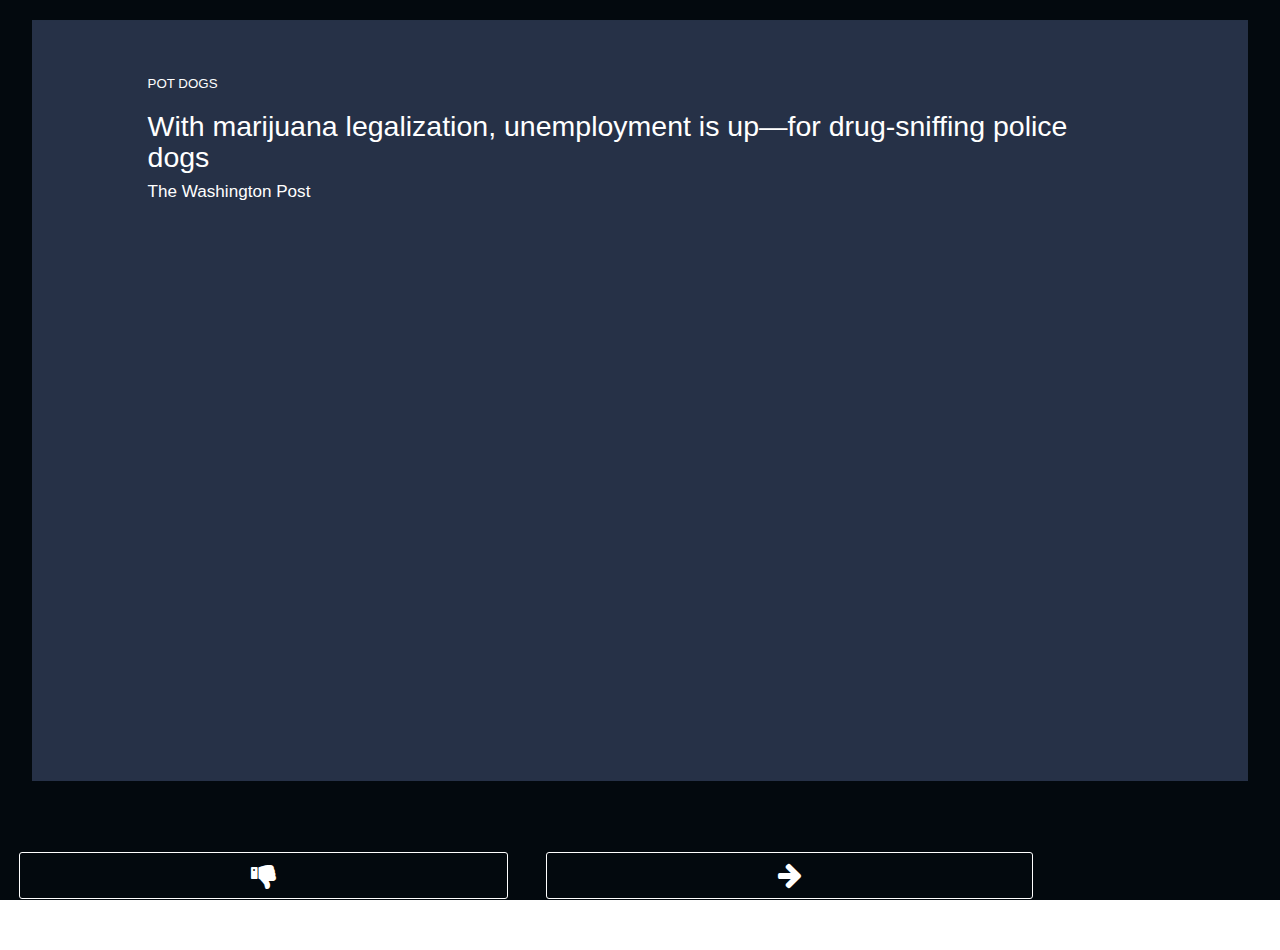
==== commit ee1f66de: "try" ====
--- a/index.html
+++ b/index.html
@@ -276,7 +276,7 @@
 			    }
 		  	});
 
-		  	$('.synced').css('transform', 'translate3d(95%,0%,0%)');
+		  	$('.synced').css('transform', 'scale3d(95%,95%,95%)');
 
 			function syncPosition(el){
     			var current = this.currentItem;
@@ -290,13 +290,13 @@
     			}
 
 			  	$("i.next").click(function(e){
-			  		e.preventDefault();
+			  		// e.preventDefault();
 			  		console.log('next')
 
 				})
 				$("i.prev").click(function(){
 				    console.log('prev');
-				    $('.synced').addClass('leaving');
+				    // $('.synced').addClass('leaving');
 				})
   			}
 
--- a/css/ticker.css
+++ b/css/ticker.css
@@ -36,7 +36,7 @@
 .owl-prev,
 .owl-next {
 	color: #fff;
-	padding: 8px 20% 8px 20%;
+	padding: 8px 18% 8px 18%;
 	display: inline-block;
 	margin: 4% 1.5% 4% 1.5%;
 	border: 1px solid #fff;
@@ -137,19 +137,20 @@
 }
 
 .synced {
-  -webkit-animation: synced .2s ease;
-  -moz-animation: synced .2s ease;
+  -webkit-animation: synced .2s forwards;
+  -moz-animation: synced .2s forwards;
 }
 
 @-webkit-keyframes synced {
   	0% { opacity: 0; -webkit-transform: translate3d(-385px, 0px, 0px); transform: translateX(-385px, 0px, 0px); }
-  	10% { opacity: 0;}
-  	50% { opacity: 0.2;}
+  	10% { -webkit-transform: translate3d(-385px, 0px, 0px); transform: translateX(-385px, 0px, 0px) ;}
+/*  	10% { opacity: 0;}
+  	50% { opacity: 0.2;}*/
   	100% { opacity: 1; }
 }
 .leaving {
-  -webkit-animation: leaving .2s ease;
-  -moz-animation: leaving .2s ease;
+  -webkit-animation: leaving .1s ease;
+  -moz-animation: leaving .1s ease;
 }
 
 @-webkit-keyframes leaving {
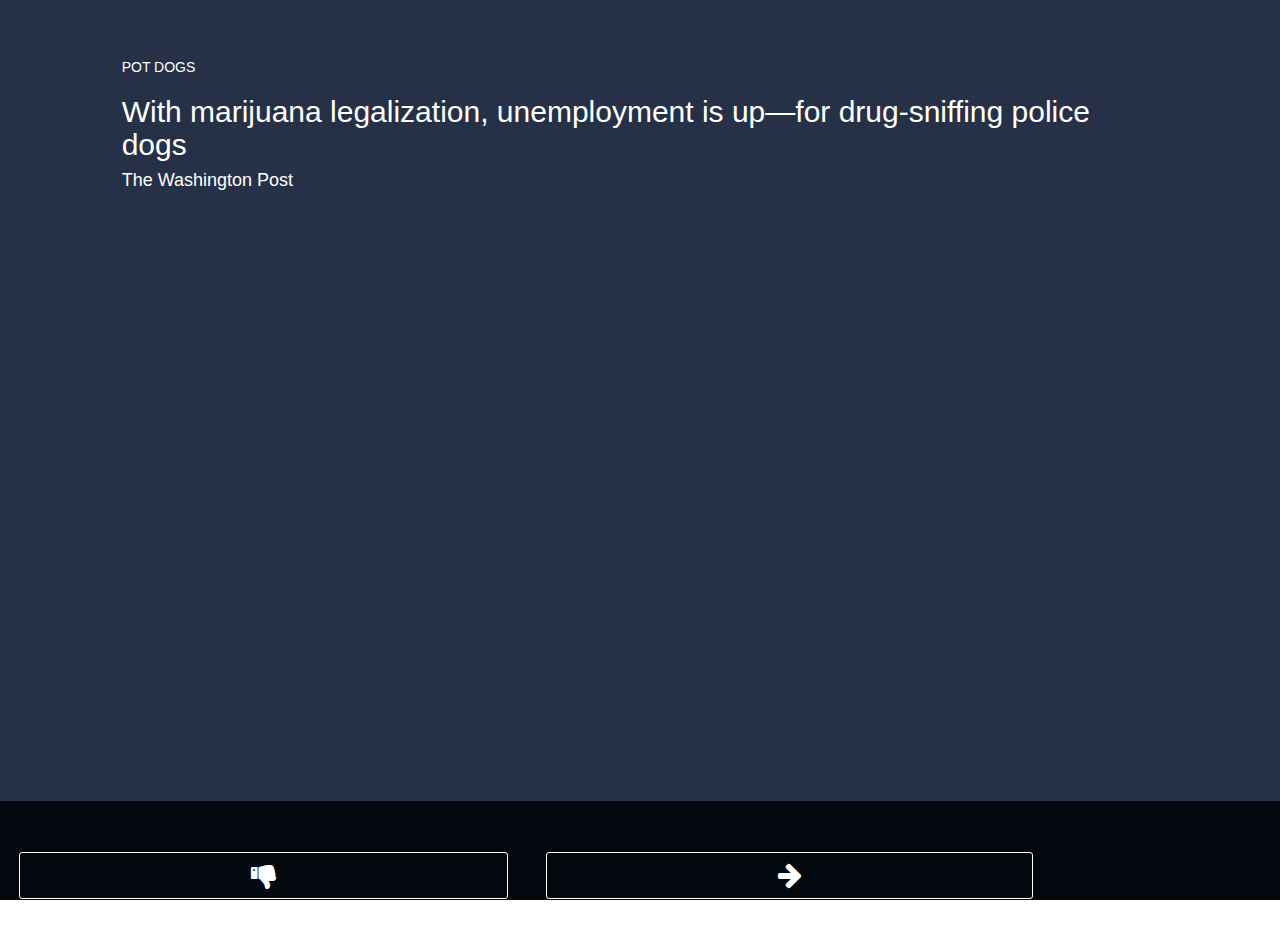
==== commit 668c34a6: "slide" ====
--- a/index.html
+++ b/index.html
@@ -276,7 +276,7 @@
 			    }
 		  	});
 
-		  	$('.synced').css('transform', 'scale3d(95%,95%,95%)');
+		  	$('.synced').css('transform', 'translate3d(-385px, 0px, 0px);');
 
 			function syncPosition(el){
     			var current = this.currentItem;
--- a/css/ticker.css
+++ b/css/ticker.css
@@ -148,6 +148,15 @@
   	50% { opacity: 0.2;}*/
   	100% { opacity: 1; }
 }
+
+/*@-webkit-keyframes synced {
+  	0% { opacity: 0; -webkit-transform: scale3d(-385px, 0px, 0px); transform: translateX(-385px, 0px, 0px); }
+  	10% { -webkit-transform: translate3d(-385px, 0px, 0px); transform: translateX(-385px, 0px, 0px) ;}
+  	10% { opacity: 0;}
+  	50% { opacity: 0.2;}
+  	100% { opacity: 1; }
+}*/
+
 .leaving {
   -webkit-animation: leaving .1s ease;
   -moz-animation: leaving .1s ease;
